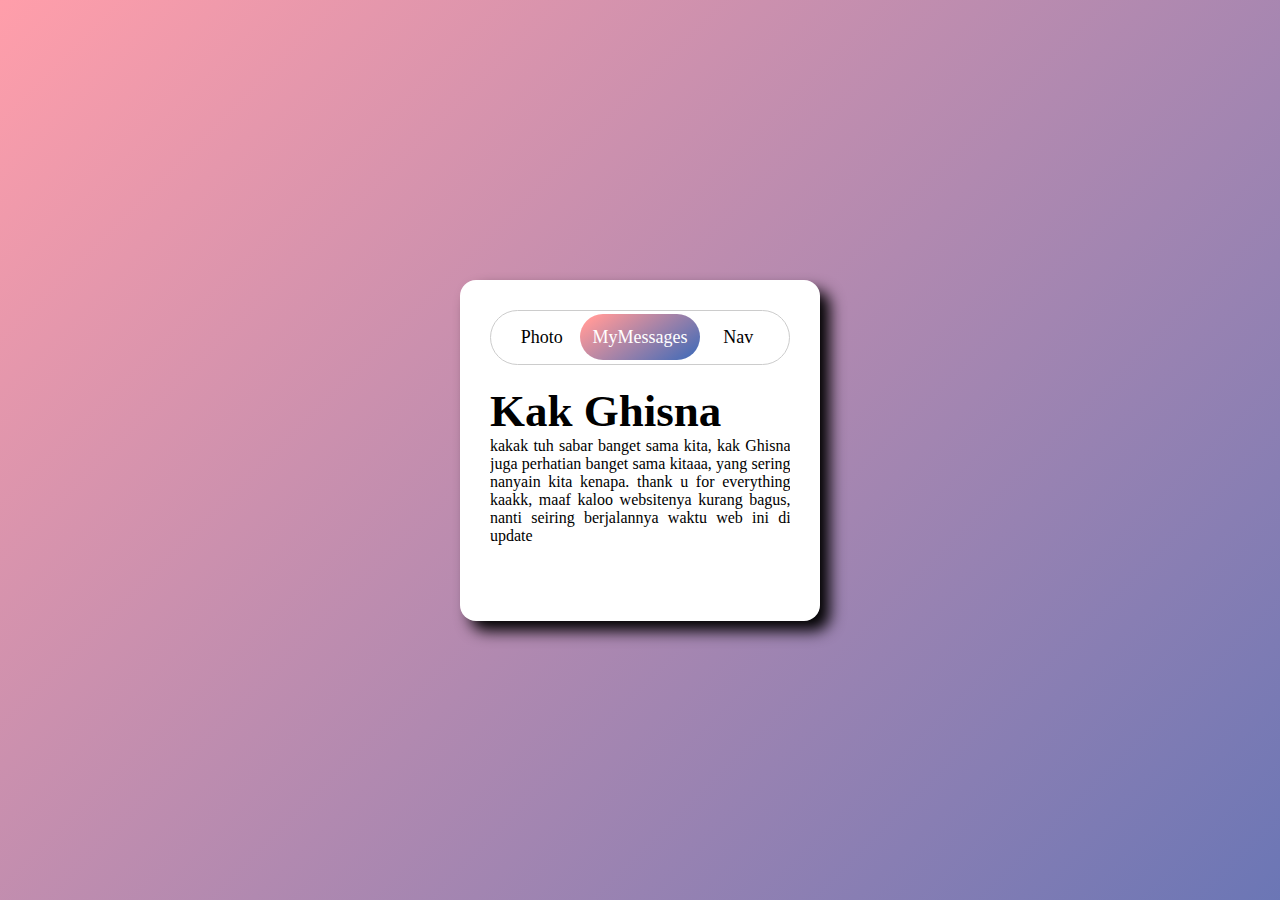
==== ghisna.html @ 8a882d62 "Add files via upload" ====
<!DOCTYPE html>
<html lang="en">
<head>
    <meta charset="UTF-8">
    <meta name="viewport" content="width=device-width, initial-scale=1.0">
    <link rel="stylesheet" href="style.css">
    <title>Kak Ghisna</title>
</head>
<body>
    <div class="wrapper">
        <input type="radio" name="slider" id="tab-1">        
        <input type="radio" name="slider" id="tab-2" checked>
        <input type="radio" name="slider" id="tab-3">
        <header>
            <label for="tab-1" class="tab-1">Photo</label>
            <label for="tab-2" class="tab-2">MyMessages</label>
            <label for="tab-3" class="tab-3">Nav</label>
            <div class="slider"></div>
        </header>
        <div class="cards-area">
            <div class="cards">
            <div class="row row-1">
                <div class="desc">
                    <img src="img/ghisna.JPG" alt="">
                    <br>
                    <span>Kak Ghisna</span>
                </div>
            </div>
            <div class="row">
                <div class="desc">
                    <span>Kak Ghisna</span>
                    <p>kakak tuh sabar banget sama kita, kak Ghisna juga perhatian banget sama kitaaa, yang sering nanyain kita kenapa. thank u for everything kaakk, maaf kaloo websitenya kurang bagus, nanti seiring berjalannya waktu web ini di update</p>
                </div>
            </div>
            <div class="row">
                <div class="desc">
                <a href="index.html">
                    <button>BACK TO HOME</button>
                </a>
                </div>
            </div>
            </div>
        </div>
    </div>
</body>
</html>
---- style.css ----
*{
    margin: 0;
    padding: 0;
    box-sizing: border-box;
    font: "Poppins", sans-serif;
}
body{
	background: linear-gradient(-45deg, #ff9999, #FF9EAA, #3a69b9, #FF9EAA);
	background-size: 400% 400%;
	animation: gradient 5s ease infinite;
	height: 100vh;
    font-family: 'Poppins';
    display: flex;
    align-items: center;
    justify-content: center;
    min-height: 100vh;
  }
  @keyframes gradient {
	0% {
		background-position: 0% 50%;
	}
	50% {
		background-position: 100% 50%;
	}
	100% {
		background-position: 0% 50%;
	}
}

.wrapper{
    width: 360px;
    background: #fff;
    padding: 30px;
    border-radius: 16px;
    box-shadow: 10px 10px 15px ;
  }

.wrapper header{
    display: flex;
    height: 55px;
    position: relative;
    align-items: center;
    border: 1px solid #ccc;
    border-radius: 30px;
}

header label{
    height: 100%;
    width: 100%;
    z-index: 2;
    display: flex;
    font-size: 18px;
    cursor: pointer;
    align-items: center;
    justify-content: center;
}

header label:nth-child(2){
    width: 40%;
}

#tab-1:checked ~header .tab-1,
#tab-2:checked ~header .tab-2,
#tab-3:checked ~header .tab-3{
    color: #fff;
}

header .slider{
    position: absolute;
    height: 85%;
    border-radius: inherit;
    transform: translateX(-50%);
    background: linear-gradient(145deg, #ff9999 10%, #3a69b9 100%);
    transition: all 0.3s ease;
}
img{
    width: 7em;
    height: auto;
    display: block;
    margin-left: auto;
    margin-right: auto;
    border-radius: 10px;
}

#tab-1:checked ~ header .slider{
    left: 0%;
    width: 90px;
    transform: translateX(5%);
}
#tab-2:checked ~ header .slider{
    left: 50%;
    width: 120px;
    transform: translateX(-50%);
}
#tab-3:checked ~ header .slider{
    left: 100%;
    width: 95px;
    transform: translateX(-105%);
}

.wrapper input[type="radio"]{
    display: none;
}

.cards-area{
        overflow: hidden;
}
.cards-area .cards{
    width: 300%;
    display: flex;
}
.cards .row{
    width: 33.4%;
}
.cards .row-1{
    transition: all 0.3s ease;
}
#tab-1:checked ~ .cards-area .cards .row-1{
margin-left: 0%;
}
#tab-2:checked ~ .cards-area .cards .row-1{
margin-left: -33.4%;
}
#tab-3:checked ~ .cards-area .cards .row-1{
margin-left: -66.8%;
}
.row .desc{
    margin: 20px 0;
    text-align: justify;
    padding-bottom: 25px;
    border-bottom: 1px solid #fff;
}

.desc span{
    margin-left: auto;
    margin-right: auto;
    font-size: 45px;
    font-weight: 600;
}
button{
    align-items: center;
    text-align: center;
    border: none;
    font-weight: 600;
    font: 'poppins';
    background: linear-gradient(145deg, #ff9999 10%, #3a69b9 100%);
    color: #fff;
    padding: 30px 30px;
    border-radius: 80px;
}
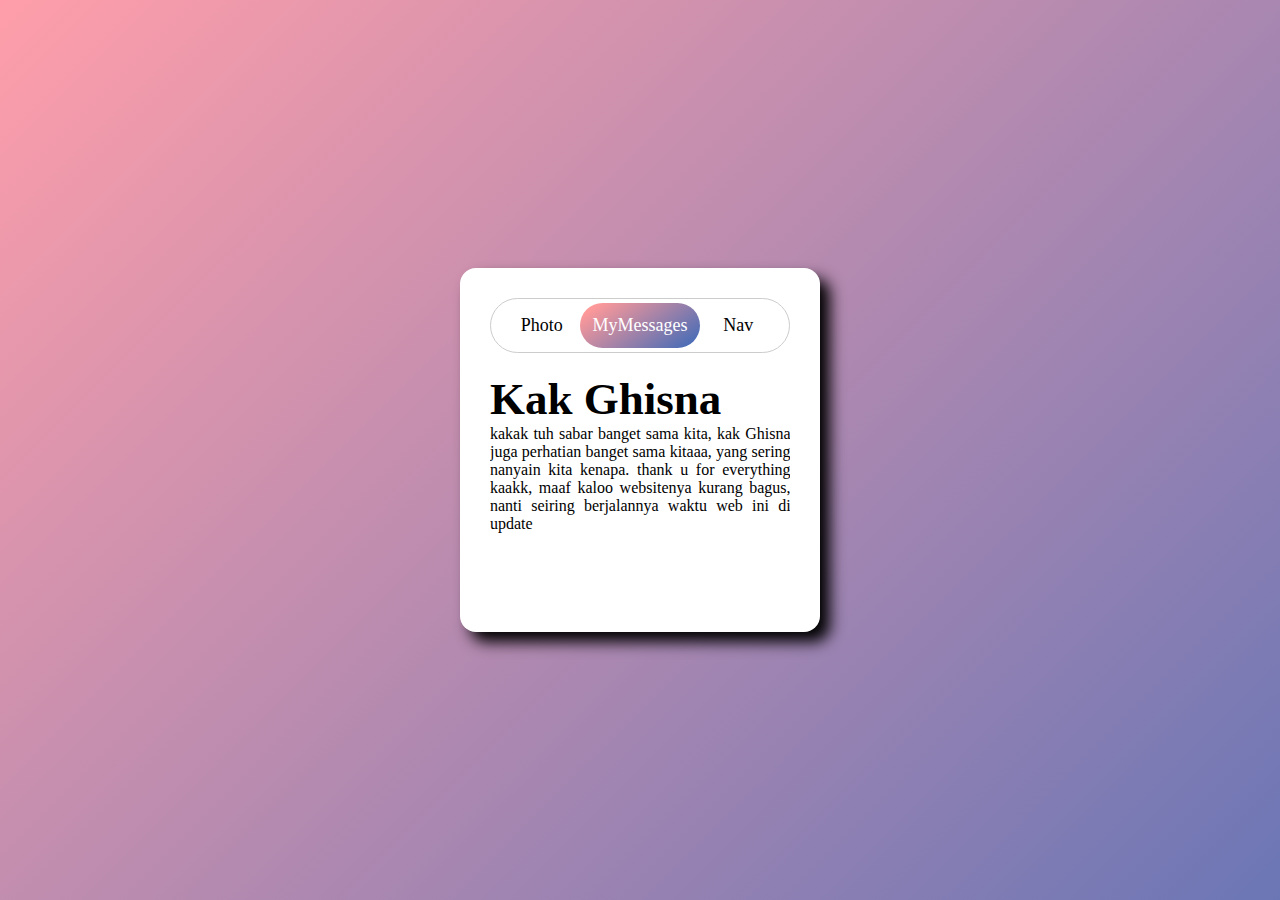
==== commit 48d909c8: "Update ghisna.html" ====
--- a/ghisna.html
+++ b/ghisna.html
@@ -4,6 +4,9 @@
     <meta charset="UTF-8">
     <meta name="viewport" content="width=device-width, initial-scale=1.0">
     <link rel="stylesheet" href="style.css">
+    <link rel="preconnect" href="https://fonts.googleapis.com">
+<link rel="preconnect" href="https://fonts.gstatic.com" crossorigin>
+<link href="https://fonts.googleapis.com/css2?family=Paytone+One&family=Poppins:ital,wght@0,100;0,200;0,300;0,400;0,500;0,600;0,700;0,800;0,900;1,100;1,200;1,300;1,400;1,500;1,600;1,700;1,800;1,900&display=swap" rel="stylesheet">
     <title>Kak Ghisna</title>
 </head>
 <body>
@@ -43,4 +46,4 @@
         </div>
     </div>
 </body>
-</html>+</html>
--- a/style.css
+++ b/style.css
@@ -9,7 +9,7 @@
 	background-size: 400% 400%;
 	animation: gradient 5s ease infinite;
 	height: 100vh;
-    font-family: 'Poppins';
+    font-family: 'Poppins' sans-serif;
     display: flex;
     align-items: center;
     justify-content: center;
@@ -149,4 +149,4 @@
     border-radius: 80px;
 }
 
-  +  
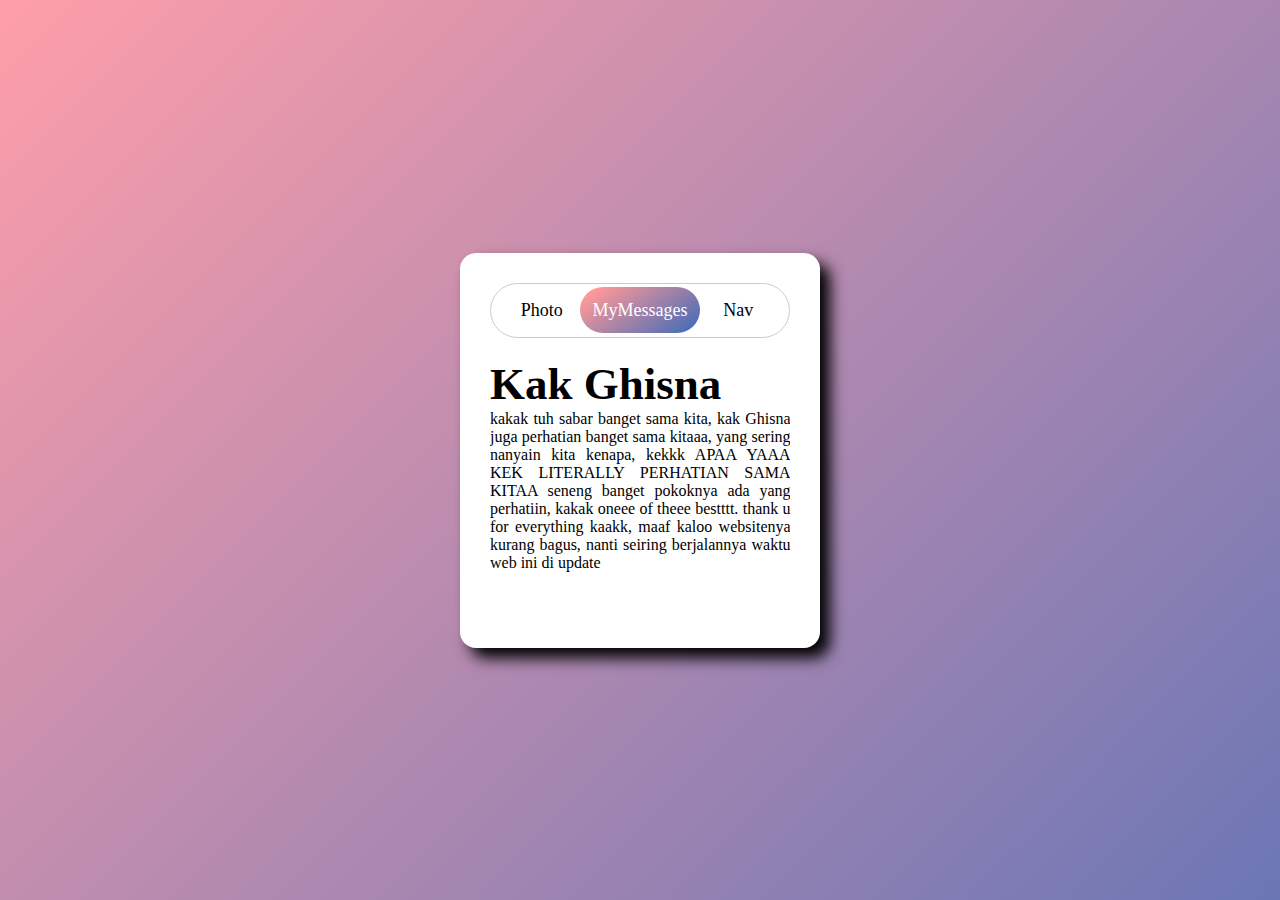
==== commit e204e755: "Update ghisna.html" ====
--- a/ghisna.html
+++ b/ghisna.html
@@ -32,7 +32,7 @@
             <div class="row">
                 <div class="desc">
                     <span>Kak Ghisna</span>
-                    <p>kakak tuh sabar banget sama kita, kak Ghisna juga perhatian banget sama kitaaa, yang sering nanyain kita kenapa. thank u for everything kaakk, maaf kaloo websitenya kurang bagus, nanti seiring berjalannya waktu web ini di update</p>
+                    <p>kakak tuh sabar banget sama kita, kak Ghisna juga perhatian banget sama kitaaa, yang sering nanyain kita kenapa, kekkk APAA YAAA KEK LITERALLY PERHATIAN SAMA KITAA seneng banget pokoknya ada yang perhatiin, kakak oneee of theee bestttt. thank u for everything kaakk, maaf kaloo websitenya kurang bagus, nanti seiring berjalannya waktu web ini di update</p>
                 </div>
             </div>
             <div class="row">
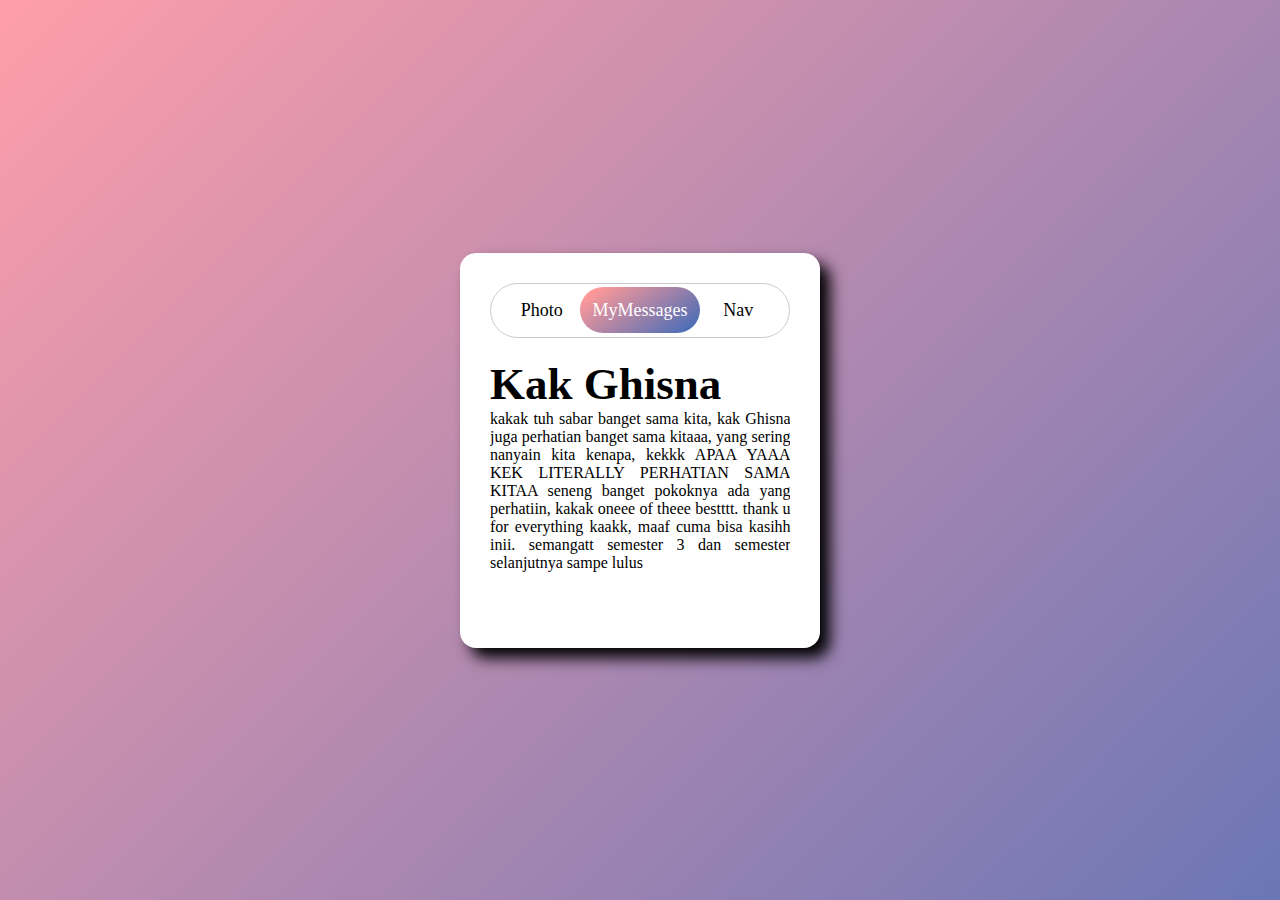
==== commit 29a9b949: "Update ghisna.html" ====
--- a/ghisna.html
+++ b/ghisna.html
@@ -32,7 +32,7 @@
             <div class="row">
                 <div class="desc">
                     <span>Kak Ghisna</span>
-                    <p>kakak tuh sabar banget sama kita, kak Ghisna juga perhatian banget sama kitaaa, yang sering nanyain kita kenapa, kekkk APAA YAAA KEK LITERALLY PERHATIAN SAMA KITAA seneng banget pokoknya ada yang perhatiin, kakak oneee of theee bestttt. thank u for everything kaakk, maaf kaloo websitenya kurang bagus, nanti seiring berjalannya waktu web ini di update</p>
+                    <p>kakak tuh sabar banget sama kita, kak Ghisna juga perhatian banget sama kitaaa, yang sering nanyain kita kenapa, kekkk APAA YAAA KEK LITERALLY PERHATIAN SAMA KITAA seneng banget pokoknya ada yang perhatiin, kakak oneee of theee bestttt. thank u for everything kaakk, maaf cuma bisa kasihh inii. semangatt semester 3 dan semester selanjutnya sampe lulus</p>
                 </div>
             </div>
             <div class="row">
--- a/style.css
+++ b/style.css
@@ -34,6 +34,10 @@
     border-radius: 16px;
     box-shadow: 10px 10px 15px ;
   }
+
+.desc{
+	    font-family: 'Poppins' sans-serif;
+}
 
 .wrapper header{
     display: flex;
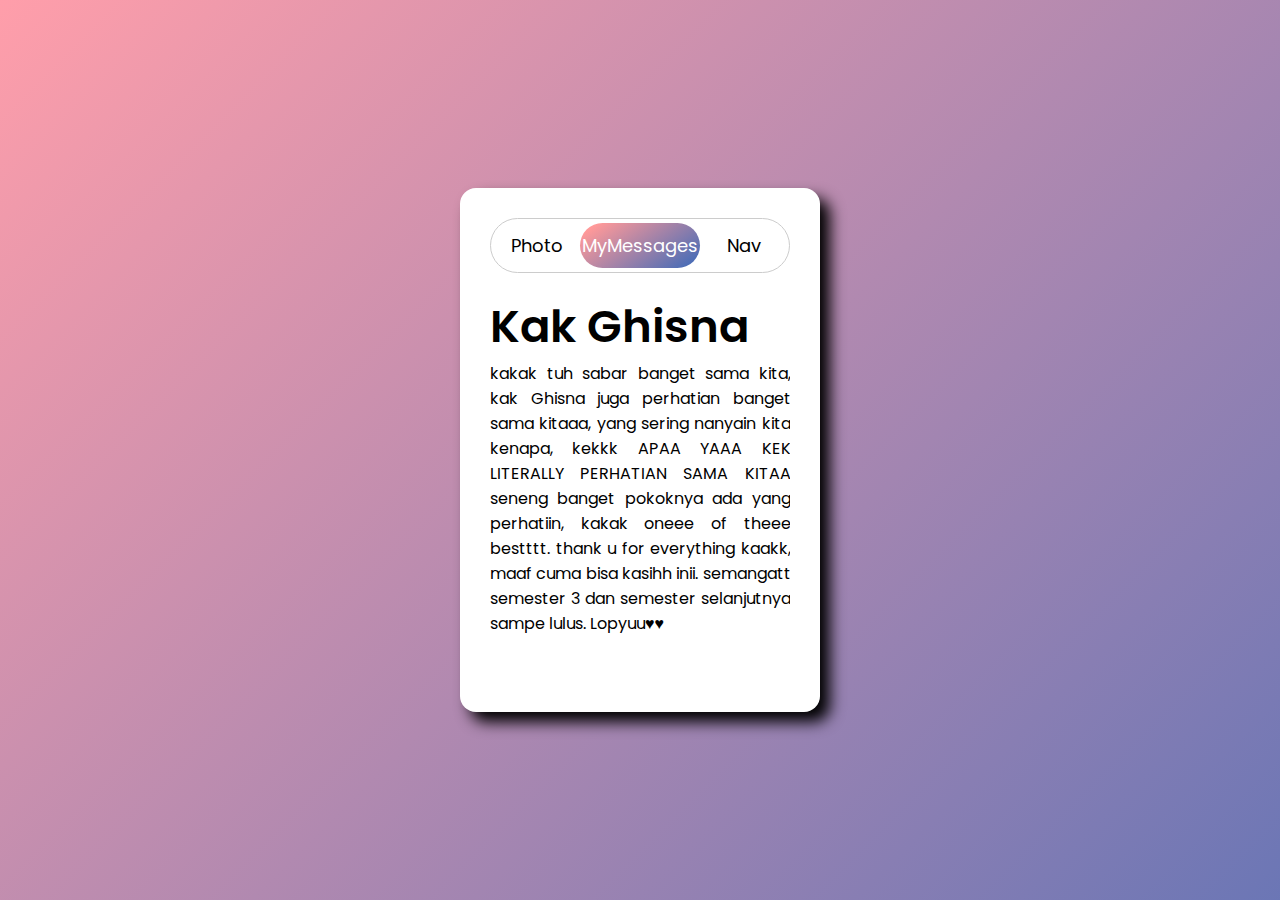
==== commit f42eaf19: "Update ghisna.html" ====
--- a/ghisna.html
+++ b/ghisna.html
@@ -32,7 +32,7 @@
             <div class="row">
                 <div class="desc">
                     <span>Kak Ghisna</span>
-                    <p>kakak tuh sabar banget sama kita, kak Ghisna juga perhatian banget sama kitaaa, yang sering nanyain kita kenapa, kekkk APAA YAAA KEK LITERALLY PERHATIAN SAMA KITAA seneng banget pokoknya ada yang perhatiin, kakak oneee of theee bestttt. thank u for everything kaakk, maaf cuma bisa kasihh inii. semangatt semester 3 dan semester selanjutnya sampe lulus</p>
+                    <p>kakak tuh sabar banget sama kita, kak Ghisna juga perhatian banget sama kitaaa, yang sering nanyain kita kenapa, kekkk APAA YAAA KEK LITERALLY PERHATIAN SAMA KITAA seneng banget pokoknya ada yang perhatiin, kakak oneee of theee bestttt. thank u for everything kaakk, maaf cuma bisa kasihh inii. semangatt semester 3 dan semester selanjutnya sampe lulus. Lopyuu&hearts;&hearts;</p>
                 </div>
             </div>
             <div class="row">
--- a/style.css
+++ b/style.css
@@ -2,14 +2,14 @@
     margin: 0;
     padding: 0;
     box-sizing: border-box;
-    font: "Poppins", sans-serif;
 }
 body{
 	background: linear-gradient(-45deg, #ff9999, #FF9EAA, #3a69b9, #FF9EAA);
 	background-size: 400% 400%;
 	animation: gradient 5s ease infinite;
 	height: 100vh;
-    font-family: 'Poppins' sans-serif;
+font-family: 'Paytone One', sans-serif;
+font-family: 'Poppins', sans-serif;
     display: flex;
     align-items: center;
     justify-content: center;
